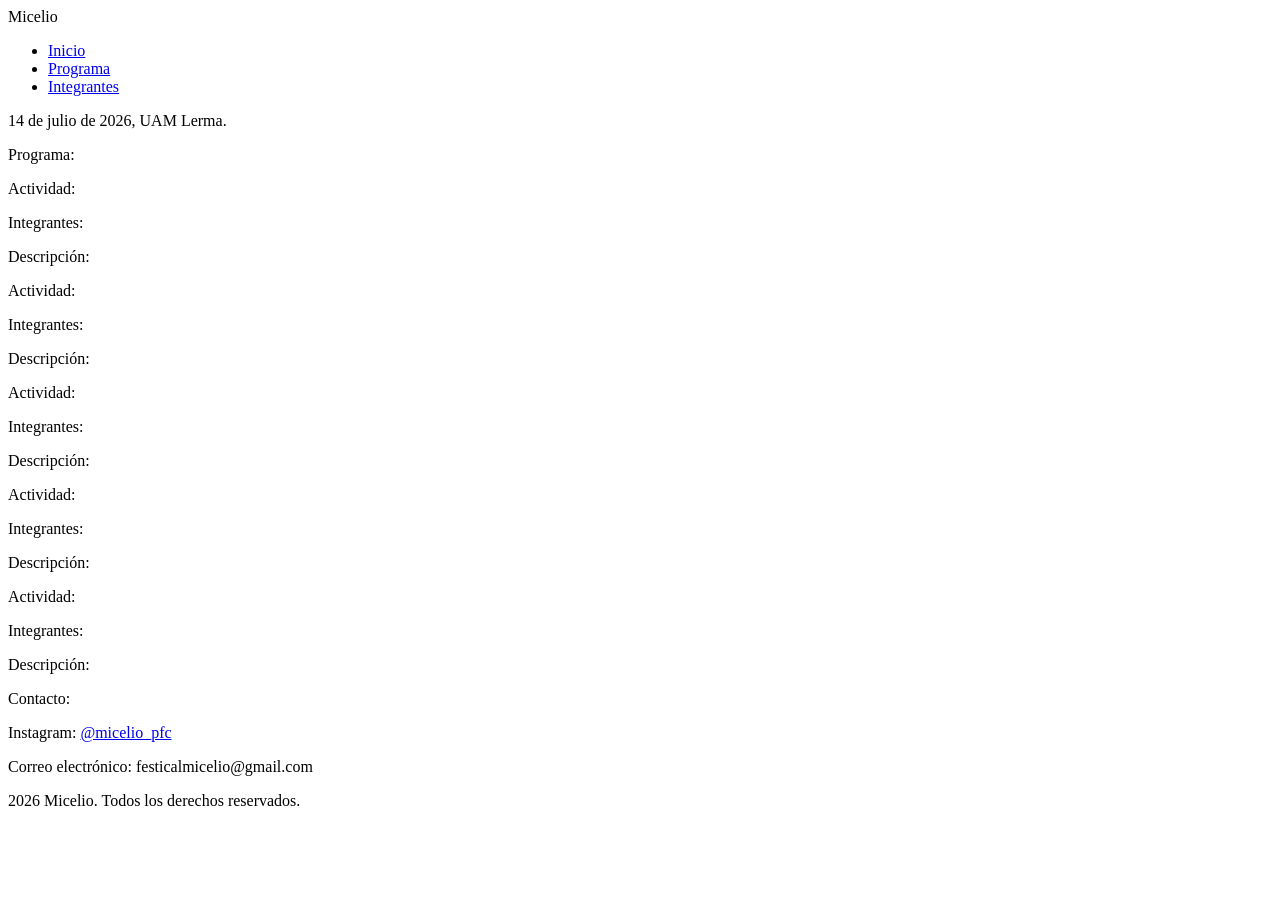
==== index.html @ 1c4a8d00 "Merge pull request #40 from sh4d94/main footer" ====
<!DOCTYPE html>
<html lang="en">
<head>
    <meta charset="UTF-8">
    <meta name="viewport" content="width=device-width, initial-scale=1.0">
    <title>Micelio</title>
    <link rel="stylesheet" href="style.css">
</head>
<body>
    <header>
        Micelio
    </header>
        <div class="navbar">
            <ul>
                <li><a href="#">Inicio</a></li>
                <li><a href="#">Programa</a></li>
                <li><a href="#">Integrantes</a></li>
            </ul>
        </div>

    <div>
        <p>14 de julio de 2026, UAM Lerma.</p>
    </div>
    <div>
        <p>Programa:</p>
    </div>
    <p>Actividad: <span id="a1"></span></p>
    <p>Integrantes: <span id="e1"></span></p>
    <p>Descripción: <span id="d1"></span></p>
    <p>Actividad: <span id="a2"></span></p>
    <p>Integrantes: <span id="e2"></span></p>
    <p>Descripción: <span id="d2"></span></p>
    <p>Actividad: <span id="a3"></span></p>
    <p>Integrantes: <span id="e3"></span></p>
    <p>Descripción: <span id="d3"></span></p>
    <p>Actividad: <span id="a4"></span></p>
    <p>Integrantes: <span id="e4"></span></p>
    <p>Descripción: <span id="d4"></span></p>
    <p>Actividad: <span id="a5"></span></p>
    <p>Integrantes: <span id="e5"></span></p>
    <p>Descripción: <span id="d5"></span></p>

    <footer>
        <p>Contacto:</p>
        <p>Instagram: <a href="https://www.instagram.com/micelio_pfc?igsh=amg0cXNjYXZma3A4">@micelio_pfc</a></p>
        <p>Correo electrónico: festicalmicelio@gmail.com</p>
        <p>2026 Micelio. Todos los derechos reservados.</p>
    </footer>

    
    <script src="script.js"></script>
</body>
</html>
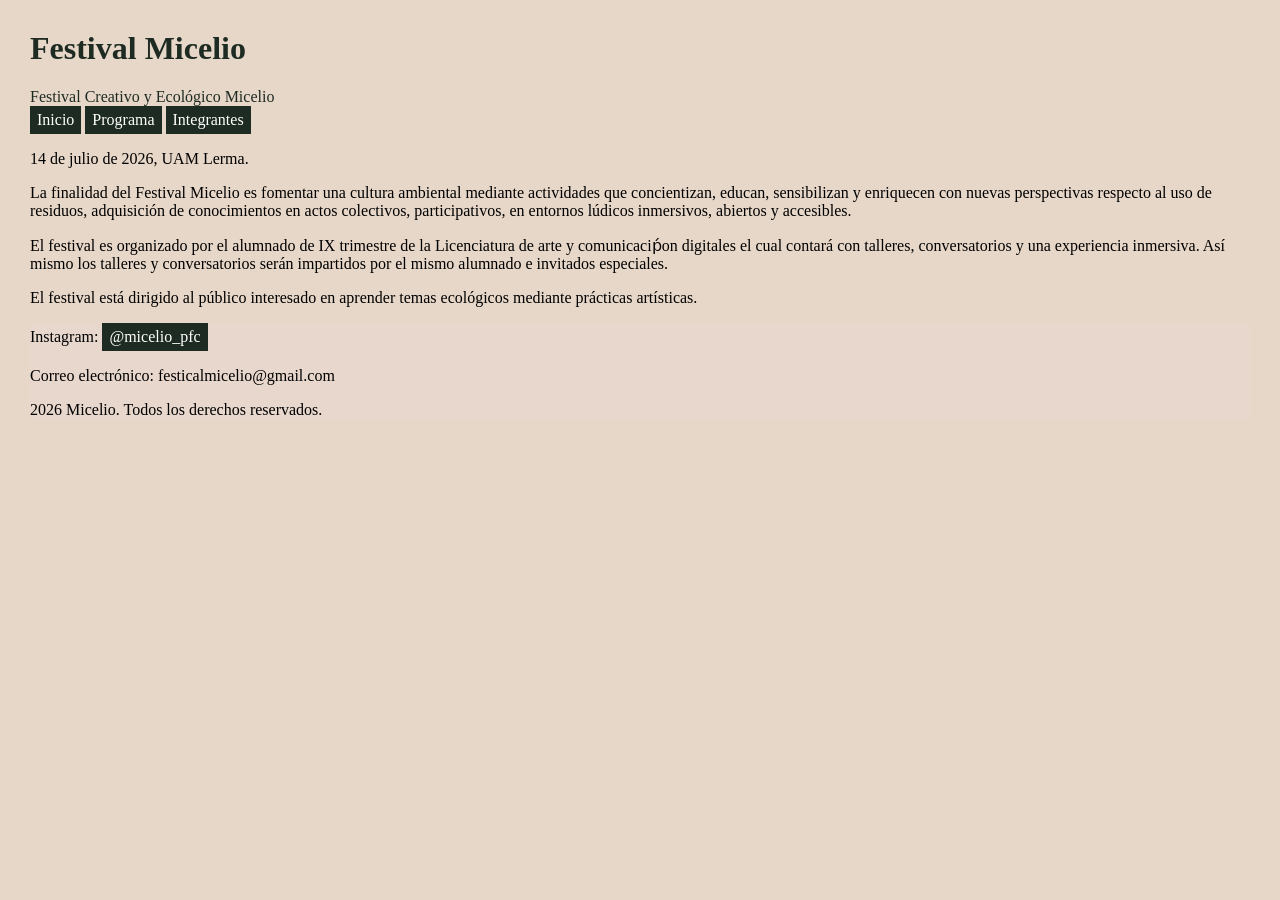
==== commit f1179898: "index botones" ====
--- a/index.html
+++ b/index.html
@@ -8,46 +8,30 @@
 </head>
 <body>
     <header>
-        Micelio
+        <h1>Festival Micelio</h1>
+        Festival Creativo y Ecológico Micelio
     </header>
-        <div class="navbar">
-            <ul>
-                <li><a href="#">Inicio</a></li>
-                <li><a href="#">Programa</a></li>
-                <li><a href="#">Integrantes</a></li>
-            </ul>
-        </div>
+        <nav>
+            <a href="#">Inicio</a>
+            <a href="archivos/programa.html">Programa</a>
+            <a href="#">Integrantes</a>
+        </nav>
 
     <div>
         <p>14 de julio de 2026, UAM Lerma.</p>
     </div>
-    <div>
-        <p>Programa:</p>
+
+    <div><p>La finalidad del Festival Micelio es fomentar una cultura ambiental mediante actividades que concientizan, educan, sensibilizan y enriquecen con nuevas perspectivas respecto al uso de residuos, adquisición de conocimientos en actos colectivos, participativos, en entornos lúdicos inmersivos, abiertos y accesibles.</p>
+    <p>El festival es organizado por el alumnado de IX trimestre de la Licenciatura de arte y comunicaciṕon digitales el cual contará con talleres, conversatorios y una experiencia inmersiva. Así mismo los talleres y conversatorios serán impartidos por el mismo alumnado e invitados especiales.</p>
+    <p>El festival está dirigido al público interesado en aprender temas ecológicos mediante prácticas artísticas.</p>
     </div>
-    <p>Actividad: <span id="a1"></span></p>
-    <p>Integrantes: <span id="e1"></span></p>
-    <p>Descripción: <span id="d1"></span></p>
-    <p>Actividad: <span id="a2"></span></p>
-    <p>Integrantes: <span id="e2"></span></p>
-    <p>Descripción: <span id="d2"></span></p>
-    <p>Actividad: <span id="a3"></span></p>
-    <p>Integrantes: <span id="e3"></span></p>
-    <p>Descripción: <span id="d3"></span></p>
-    <p>Actividad: <span id="a4"></span></p>
-    <p>Integrantes: <span id="e4"></span></p>
-    <p>Descripción: <span id="d4"></span></p>
-    <p>Actividad: <span id="a5"></span></p>
-    <p>Integrantes: <span id="e5"></span></p>
-    <p>Descripción: <span id="d5"></span></p>
 
     <footer>
-        <p>Contacto:</p>
         <p>Instagram: <a href="https://www.instagram.com/micelio_pfc?igsh=amg0cXNjYXZma3A4">@micelio_pfc</a></p>
         <p>Correo electrónico: festicalmicelio@gmail.com</p>
         <p>2026 Micelio. Todos los derechos reservados.</p>
     </footer>
 
-    
     <script src="script.js"></script>
 </body>
 </html>
--- a/style.css
+++ b/style.css
@@ -0,0 +1,21 @@
+body{
+    background-color: #e7d7c8;
+    margin: 30px;
+}
+
+header{
+    color: #1e2b22;
+}
+
+a:link, a:visited {
+  background-color: #1e2b22;
+  color: white;
+  padding: 5px 7px;
+  text-align: center;
+  text-decoration: none;
+  display: inline-block;
+}
+
+footer{
+    background-color: #e7d7cc;
+}
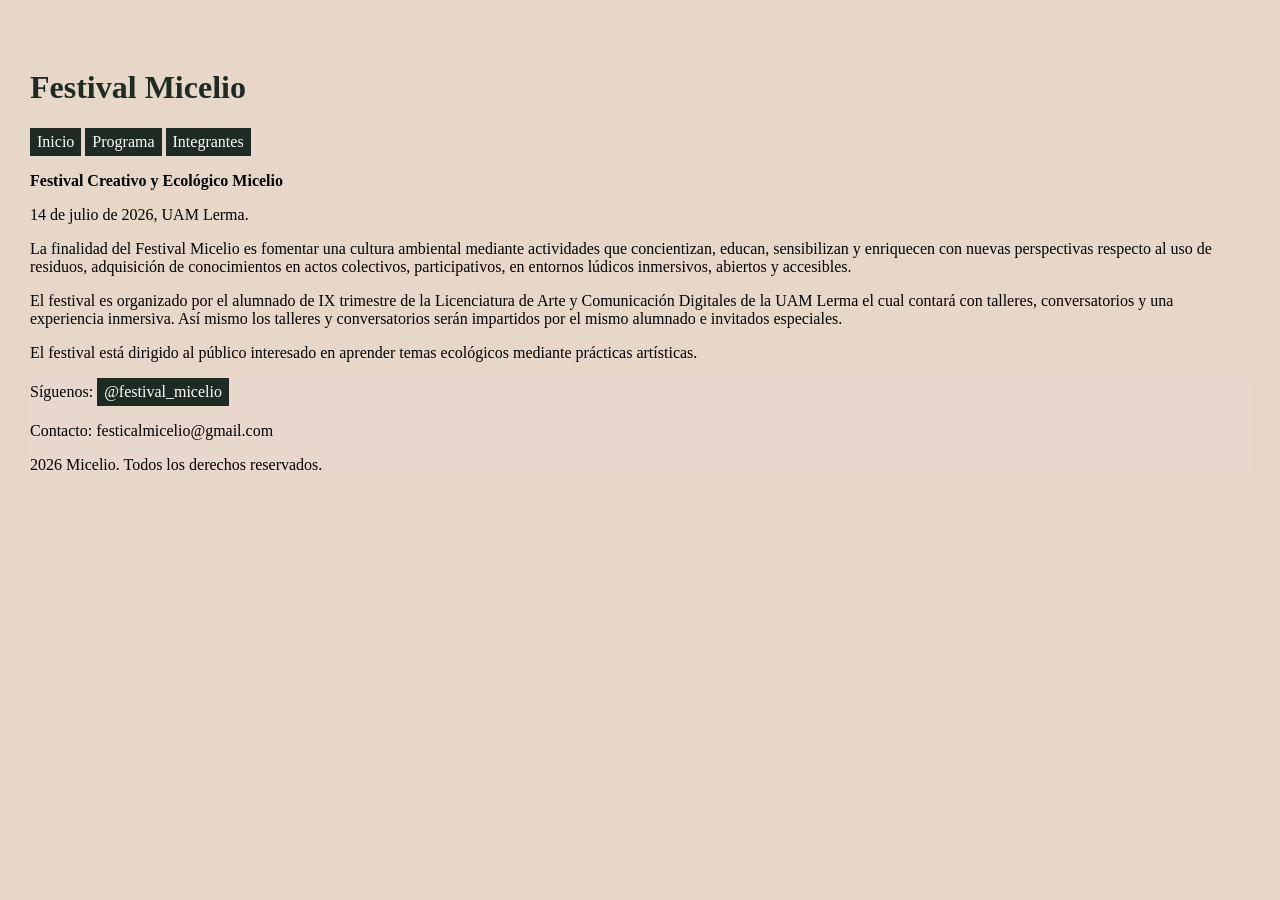
==== commit b9e6e9af: "max-width" ====
--- a/index.html
+++ b/index.html
@@ -1,37 +1,63 @@
 <!DOCTYPE html>
 <html lang="en">
+
 <head>
     <meta charset="UTF-8">
+    <meta name="description" content="Festival Micelio UAM Lerma, México">
     <meta name="viewport" content="width=device-width, initial-scale=1.0">
-    <title>Micelio</title>
+    <title>Festival Micelio</title>
     <link rel="stylesheet" href="style.css">
+    <link rel="icon" type="image/png" sizes="16x16" href="favicon-16x16.png">
 </head>
+
 <body>
-    <header>
-        <h1>Festival Micelio</h1>
-        Festival Creativo y Ecológico Micelio
-    </header>
-        <nav>
-            <a href="#">Inicio</a>
-            <a href="archivos/programa.html">Programa</a>
-            <a href="#">Integrantes</a>
-        </nav>
+    <div class="container">
+        <header>
+            <div class="logo">
+                <img src="assets/Logo_Micelio_M.jpg" alt="">
+            </div>
+            <h1 class="titulo-header">Festival Micelio</h1>
+            <nav>
+                <a href="#">Inicio</a>
+                <a href="archivos/programa.html">Programa</a>
+                <a href="archivos/nosotros.html">Integrantes</a>
+            </nav>
+        </header>
 
-    <div>
-        <p>14 de julio de 2026, UAM Lerma.</p>
+        <main>
+            <section>
+                <div class="indice1">
+                    <p><b>Festival Creativo y Ecológico Micelio</b></p>
+                    <p>14 de julio de 2026, UAM Lerma.</p>
+                </div>
+                
+                <div class="indice2">
+                    <p>La finalidad del Festival Micelio es fomentar una cultura ambiental mediante actividades que
+                        concientizan, educan, sensibilizan y enriquecen con nuevas perspectivas respecto al uso de
+                        residuos,
+                        adquisición de conocimientos en actos colectivos, participativos, en entornos lúdicos
+                        inmersivos,
+                        abiertos y accesibles.</p>
+                    <p>El festival es organizado por el alumnado de IX trimestre de la Licenciatura de Arte y
+                        Comunicación
+                        Digitales de la UAM Lerma el cual contará con talleres, conversatorios y una experiencia
+                        inmersiva.
+                        Así mismo los talleres y conversatorios serán impartidos por el mismo alumnado e invitados
+                        especiales.</p>
+                    <p>El festival está dirigido al público interesado en aprender temas ecológicos mediante prácticas
+                        artísticas.</p>
+                </div>
+            </section>
+        </main>
+
+        <footer>
+            <p>Síguenos: <a href="https://www.instagram.com/festival_micelio/">@festival_micelio</a></p>
+            <p>Contacto: festicalmicelio@gmail.com</p>
+            <p>2026 Micelio. Todos los derechos reservados.</p>
+        </footer>
     </div>
-
-    <div><p>La finalidad del Festival Micelio es fomentar una cultura ambiental mediante actividades que concientizan, educan, sensibilizan y enriquecen con nuevas perspectivas respecto al uso de residuos, adquisición de conocimientos en actos colectivos, participativos, en entornos lúdicos inmersivos, abiertos y accesibles.</p>
-    <p>El festival es organizado por el alumnado de IX trimestre de la Licenciatura de arte y comunicaciṕon digitales el cual contará con talleres, conversatorios y una experiencia inmersiva. Así mismo los talleres y conversatorios serán impartidos por el mismo alumnado e invitados especiales.</p>
-    <p>El festival está dirigido al público interesado en aprender temas ecológicos mediante prácticas artísticas.</p>
-    </div>
-
-    <footer>
-        <p>Instagram: <a href="https://www.instagram.com/micelio_pfc?igsh=amg0cXNjYXZma3A4">@micelio_pfc</a></p>
-        <p>Correo electrónico: festicalmicelio@gmail.com</p>
-        <p>2026 Micelio. Todos los derechos reservados.</p>
-    </footer>
 
     <script src="script.js"></script>
 </body>
+
 </html>
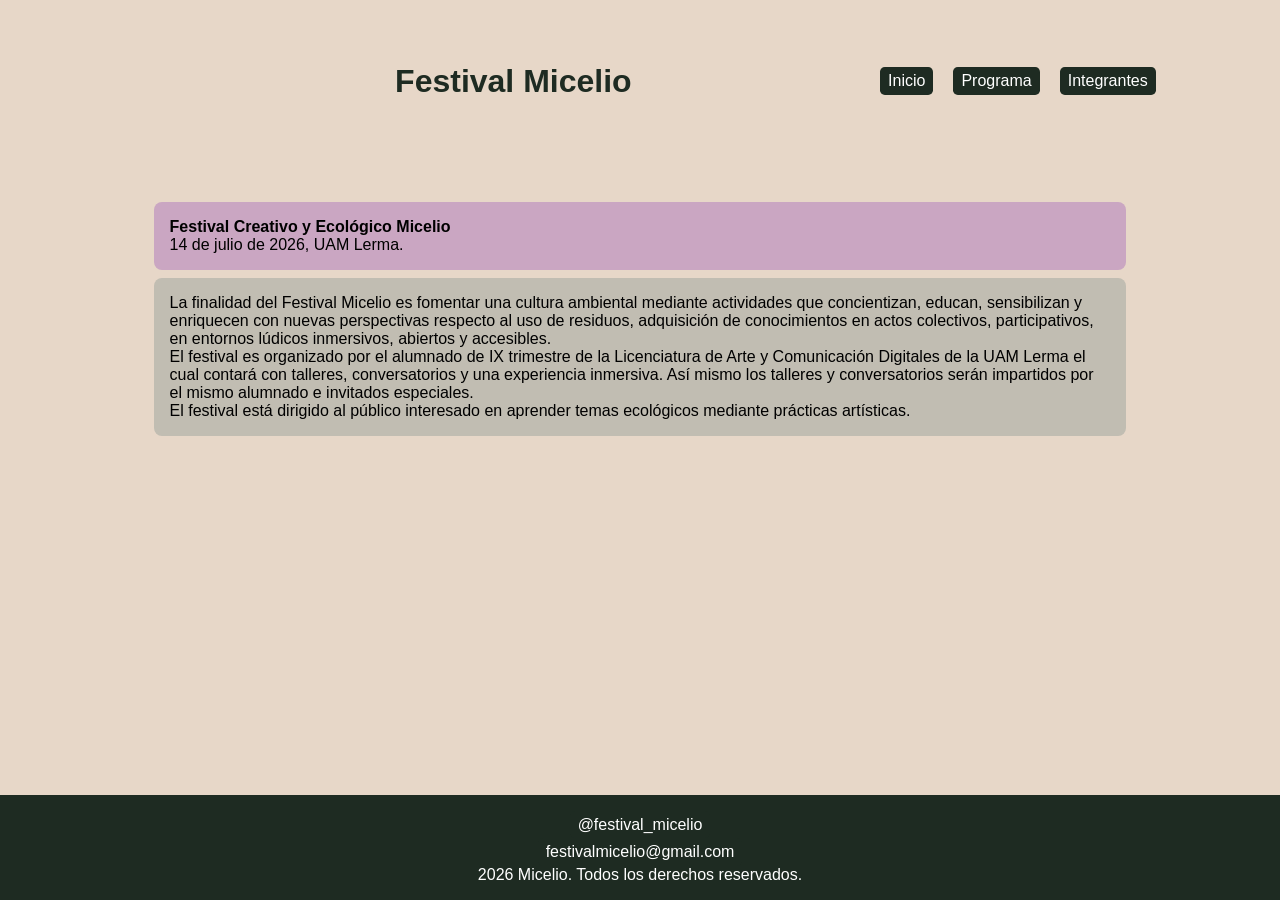
==== commit eed8be9d: "Merge branch 'main' into main" ====
--- a/index.html
+++ b/index.html
@@ -5,6 +5,7 @@
     <meta charset="UTF-8">
     <meta name="description" content="Festival Micelio UAM Lerma, México">
     <meta name="viewport" content="width=device-width, initial-scale=1.0">
+    <script src="https://kit.fontawesome.com/69f4e40da4.js" crossorigin="anonymous"></script>
     <title>Festival Micelio</title>
     <link rel="stylesheet" href="style.css">
     <link rel="icon" type="image/png" sizes="16x16" href="favicon-16x16.png">
@@ -50,12 +51,12 @@
             </section>
         </main>
 
-        <footer>
-            <p>Síguenos: <a href="https://www.instagram.com/festival_micelio/">@festival_micelio</a></p>
-            <p>Contacto: festicalmicelio@gmail.com</p>
-            <p>2026 Micelio. Todos los derechos reservados.</p>
-        </footer>
-    </div>
+    <footer>
+        <p><i class="fa-brands fa-instagram"></i> <a href="https://www.instagram.com/festival_micelio?igsh=MXNmb21xOWJ5eW52Mw==">@festival_micelio</a></p>
+        <p><i class="fa-regular fa-envelope"></i> <a href="mailto:festivalmicelio@gmail.com">festivalmicelio@gmail.com</a></p>
+        <p>2026 Micelio. Todos los derechos reservados.</p>
+    </footer>
+</div>
 
     <script src="script.js"></script>
 </body>
--- a/style.css
+++ b/style.css
@@ -1,21 +1,103 @@
-body{
-    background-color: #e7d7c8;
-    margin: 30px;
+* {
+    padding: 0;
+    margin: 0;
+    box-sizing: border-box;
 }
 
-header{
-    color: #1e2b22;
+body {
+    background-color: #e7d7c8;
+    font-family: sans-serif;
 }
 
-a:link, a:visited {
-  background-color: #1e2b22;
-  color: white;
-  padding: 5px 7px;
-  text-align: center;
-  text-decoration: none;
-  display: inline-block;
+header {
+    color: #1e2b22;
+    display: flex;
+    justify-content: space-around;
+    align-items: center;
+    min-height: 4.5rem;
 }
 
-footer{
-    background-color: #e7d7cc;
+nav {
+    display: flex;
+    gap: 1.25rem;
+}
+
+a:link,
+a:visited {
+    background-color: #1e2b22;
+    color: white;
+    padding: .3rem .5rem;
+    text-align: center;
+    text-decoration: none;
+    display: inline-block;
+    border-radius: 0.3rem;
+}
+
+section {
+    padding: 2rem;
+}
+
+footer {
+    background-color: #1e2b22;
+    color: white;
+    padding: 1rem;
+    text-align: center;
+}
+
+.logo {
+    display: flex;
+    align-items: center;
+}
+
+.logo img {
+    height: 8.75rem;
+    margin: .7rem;
+}
+
+.titulo-header {
+    padding: 0;
+    margin: 0;
+}
+
+.container {
+    min-height: 100dvh;
+    display: grid;
+    grid-template-rows: auto 1fr auto;
+
+}
+
+.programa {
+    background-color: #eeddcc;
+    margin: 0.5rem auto;
+    padding: 1rem;
+    border-radius: 0.5rem;
+    max-width: 80%;
+}
+
+.indice1{
+    background-color: #caa6c2;
+    margin: 0.5rem auto;
+    padding: 1rem;
+    border-radius: 0.5rem;
+    max-width: 80%;
+}
+
+.indice2 {
+    background-color: #c1bdb2;
+    margin: 0.5rem auto;
+    padding: 1rem;
+    border-radius: 0.5rem;
+    max-width: 80%;
+}
+
+a.sp:link,
+a.sp:visited {
+    padding: 0;
+}
+
+
+@media (max-width: 700px) {
+    header {
+        flex-direction: column;
+    }
 }
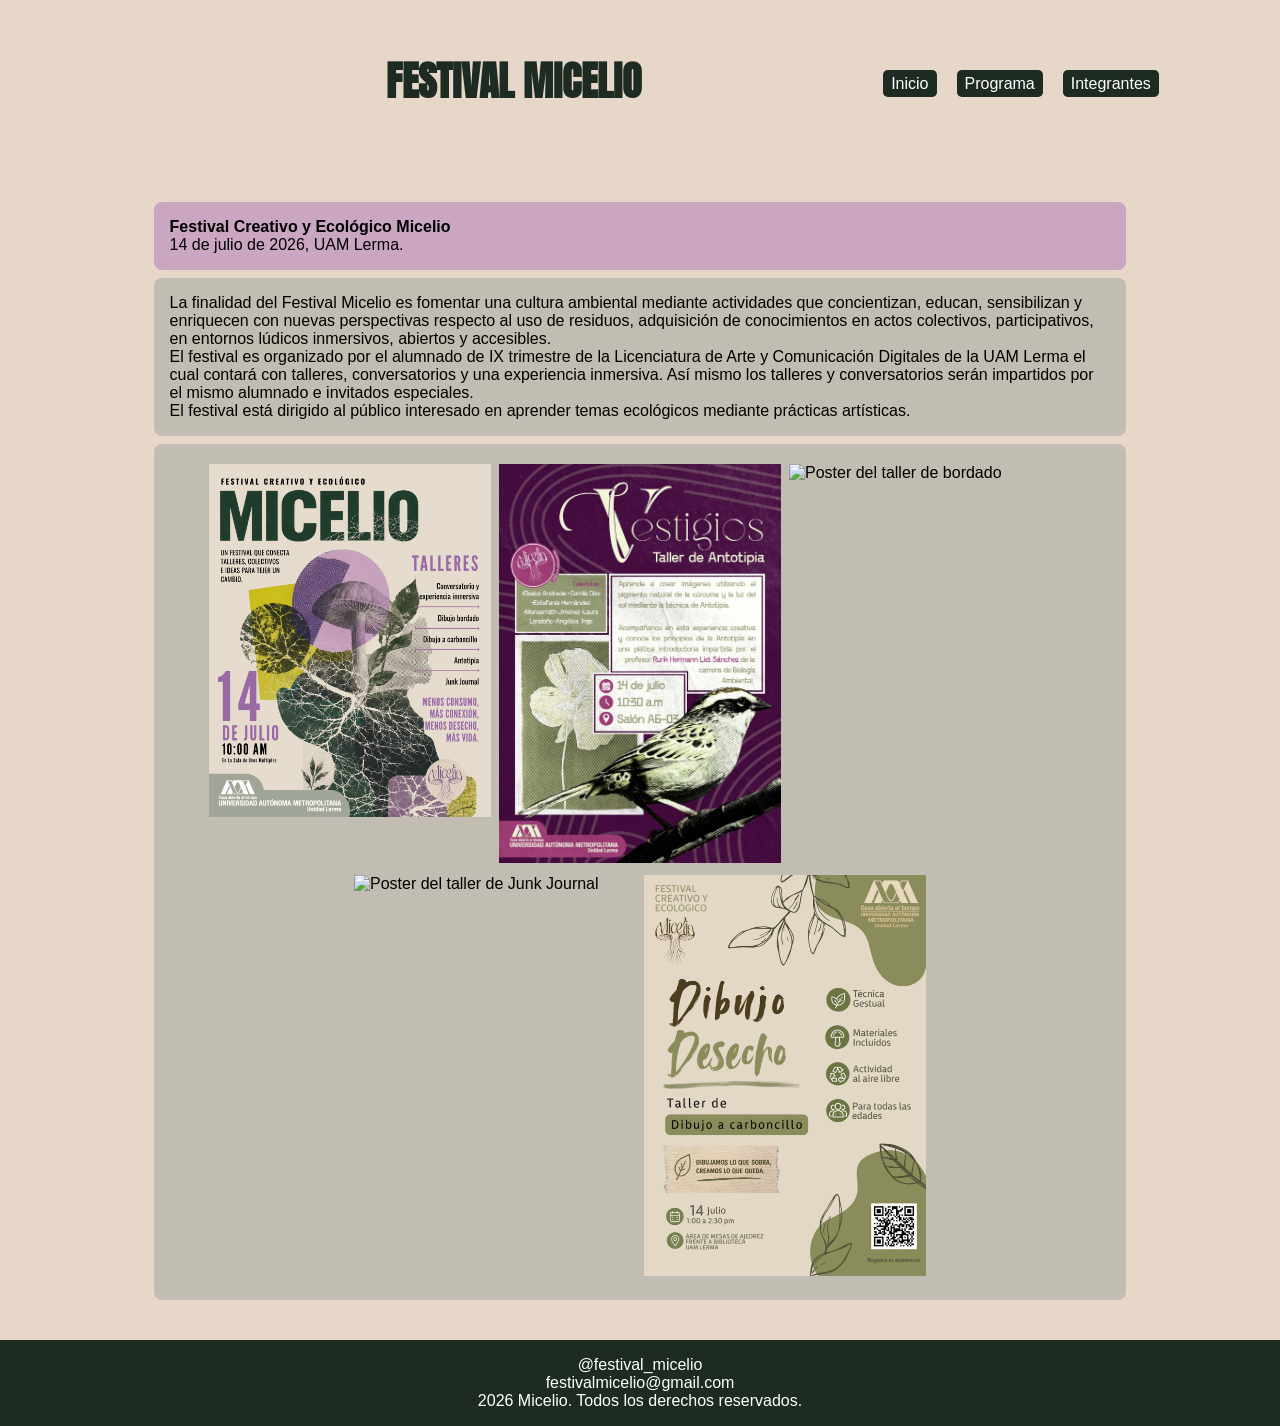
==== commit bdd002b9: "Merge branch 'hvillase:main' into main" ====
--- a/index.html
+++ b/index.html
@@ -5,10 +5,10 @@
     <meta charset="UTF-8">
     <meta name="description" content="Festival Micelio UAM Lerma, México">
     <meta name="viewport" content="width=device-width, initial-scale=1.0">
-    <script src="https://kit.fontawesome.com/69f4e40da4.js" crossorigin="anonymous"></script>
     <title>Festival Micelio</title>
     <link rel="stylesheet" href="style.css">
     <link rel="icon" type="image/png" sizes="16x16" href="favicon-16x16.png">
+    <script src="https://kit.fontawesome.com/69f4e40da4.js" crossorigin="anonymous"></script>
 </head>
 
 <body>
@@ -48,12 +48,29 @@
                     <p>El festival está dirigido al público interesado en aprender temas ecológicos mediante prácticas
                         artísticas.</p>
                 </div>
+                <div class="containerImg">
+                    <div>
+                    <img src="assets/Poster_Oficial.png" alt="Poster del festival micelio">
+                    </div>
+                    <div>
+                        <img src="assets/cartel_antotipia_m.png" alt="Poster del taller de antotipia">
+                    </div>
+                    <div>
+                        <img src="assets/DibujoBordado.jpg.jpeg" alt="Poster del taller de bordado">
+                    </div>
+                    <div>
+                        <img src="assets/JunkJournal.jpg" alt="Poster del taller de Junk Journal">
+                    </div>
+                    <div>
+                        <img src="assets/Carte_dibujo_desecho.jpg" alt="Poster del taller de Dibujo de desecho">
+                    </div>
+                </div>
             </section>
         </main>
 
     <footer>
-        <p><i class="fa-brands fa-instagram"></i> <a href="https://www.instagram.com/festival_micelio?igsh=MXNmb21xOWJ5eW52Mw==">@festival_micelio</a></p>
-        <p><i class="fa-regular fa-envelope"></i> <a href="mailto:festivalmicelio@gmail.com">festivalmicelio@gmail.com</a></p>
+        <p><i class="fa-brands fa-instagram"></i> <a class="sp" href="https://www.instagram.com/festival_micelio">@festival_micelio</a></p>
+        <p><i class="fa-regular fa-envelope"></i> <a class="sp" "mailto:festivalmicelio@gmail.com">festivalmicelio@gmail.com</a></p>
         <p>2026 Micelio. Todos los derechos reservados.</p>
     </footer>
 </div>
--- a/style.css
+++ b/style.css
@@ -1,3 +1,6 @@
+
+@import url('https://fonts.googleapis.com/css2?family=Anton&family=Barriecito&family=Barrio&family=Rubik+Microbe&display=swap');
+
 * {
     padding: 0;
     margin: 0;
@@ -15,17 +18,54 @@
     justify-content: space-around;
     align-items: center;
     min-height: 4.5rem;
+    font-family: 'Arial';
+}
+
+header a{
+    color: #2a3d30;
+    text-decoration: none;
+}
+
+header a:hover {
+    text-decoration: none;
+    transition: 0.3s;
+    font-size: 1.1rem;
+}
+
+img{
+    max-width: 100%;
 }
 
 nav {
     display: flex;
     gap: 1.25rem;
 }
+
+nav a {
+    color: #1e2b22;
+    text-decoration: none;
+}
+
+nav a:hover {
+    text-decoration: none;
+    transition: 0.3s;
+    font-weight: bold; 
+    cursor: pointer;
+}
+
+nav a:active {
+    color: #66816e;
+    text-decoration: underline;
+    transition: 0.3s;
+    font-weight: bold; 
+}
+
 
 a:link,
 a:visited {
     background-color: #1e2b22;
     color: white;
+    margin-top: 0.3rem;
     padding: .3rem .5rem;
     text-align: center;
     text-decoration: none;
@@ -57,6 +97,9 @@
 .titulo-header {
     padding: 0;
     margin: 0;
+    font-family: 'Anton', sans-serif;
+    text-transform: uppercase;
+    font-size: 2.5rem;
 }
 
 .container {
@@ -66,6 +109,22 @@
 
 }
 
+.containerImg{
+    display: flex;
+    flex-wrap: wrap;
+    background-color: #c1bdb2;
+    margin: 0.5rem auto;
+    padding: 1rem;
+    border-radius: 0.5rem;
+    max-width: 80%;
+    justify-content: center;
+}
+
+.containerImg div{
+    width: 290px;
+    padding: 0.25rem;
+}
+
 .programa {
     background-color: #eeddcc;
     margin: 0.5rem auto;
@@ -74,6 +133,59 @@
     max-width: 80%;
 }
 
+.titulosPrograma{
+    color:#1e2b22;
+    padding: 0;
+    margin: 0;
+    font-family: 'Anton', sans-serif;
+    text-transform: uppercase;
+    font-size: 1.2rem;
+}
+
+summary {
+    background-color: #E9CCAF;
+    color:#1e2b22;
+    padding: 0.5rem;
+    border-radius: 0.5rem;
+}
+
+summary:hover {
+    background-color: #E9CCAF;
+    color:#1e2b22;
+    font-weight: bold;
+    transition: 0.8s;
+    font-size: 1.1rem;
+    cursor: pointer;
+}
+
+details {
+    overflow: hidden;
+    max-height: 3rem;
+    transition: max-height 0.4s ease;
+}
+
+details p {
+    margin: 0;
+    opacity: 0;
+    transition: opacity 0.3s ease;
+}
+
+details[open] {
+    max-height: 20rem;
+}
+
+details[open] p {
+    opacity: 1;
+}
+
+.detailsCaja{
+    background-color: #E9CCAF;
+    padding: 1rem;
+    border-radius: 0.5rem;
+    transition: 0.3s;
+}
+
+
 .indice1{
     background-color: #caa6c2;
     margin: 0.5rem auto;
@@ -93,6 +205,8 @@
 a.sp:link,
 a.sp:visited {
     padding: 0;
+    margin-top: 0;
+
 }
 
 
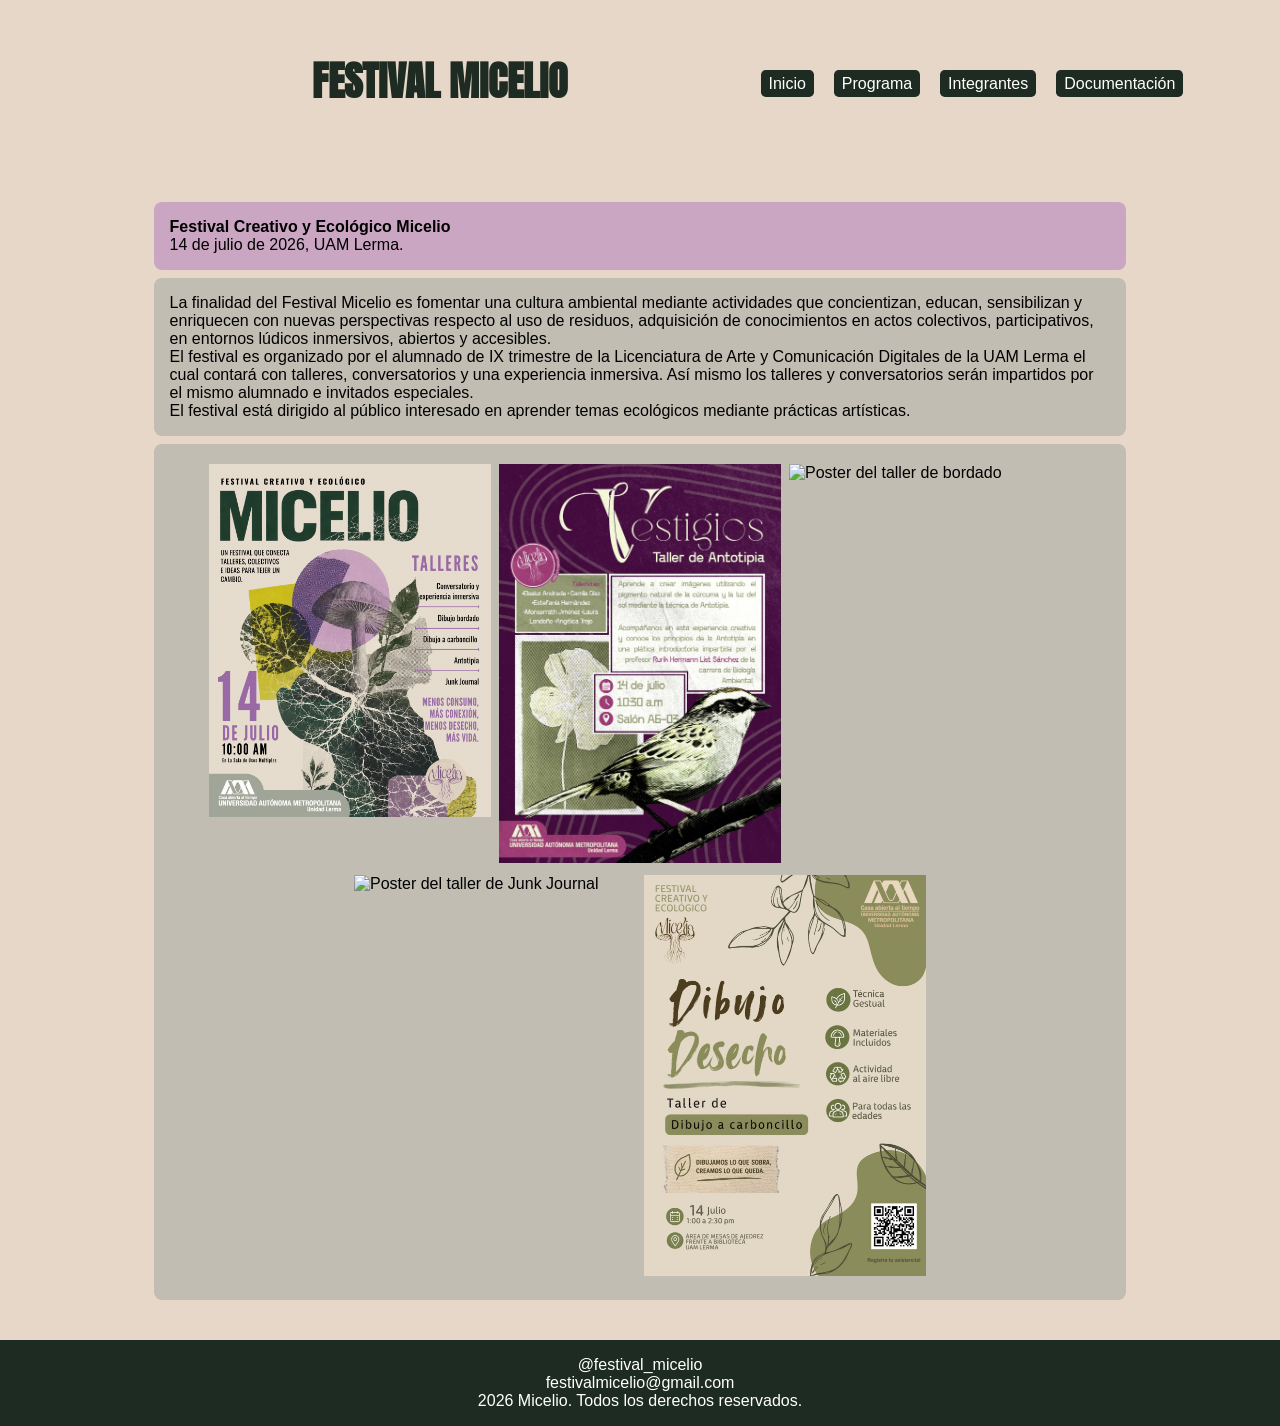
==== commit f5dd1e21: "fotos 1-6" ====
--- a/index.html
+++ b/index.html
@@ -22,6 +22,7 @@
                 <a href="#">Inicio</a>
                 <a href="archivos/programa.html">Programa</a>
                 <a href="archivos/nosotros.html">Integrantes</a>
+                <a href="archivos/documentacion.html">Documentación</a>
             </nav>
         </header>
 
